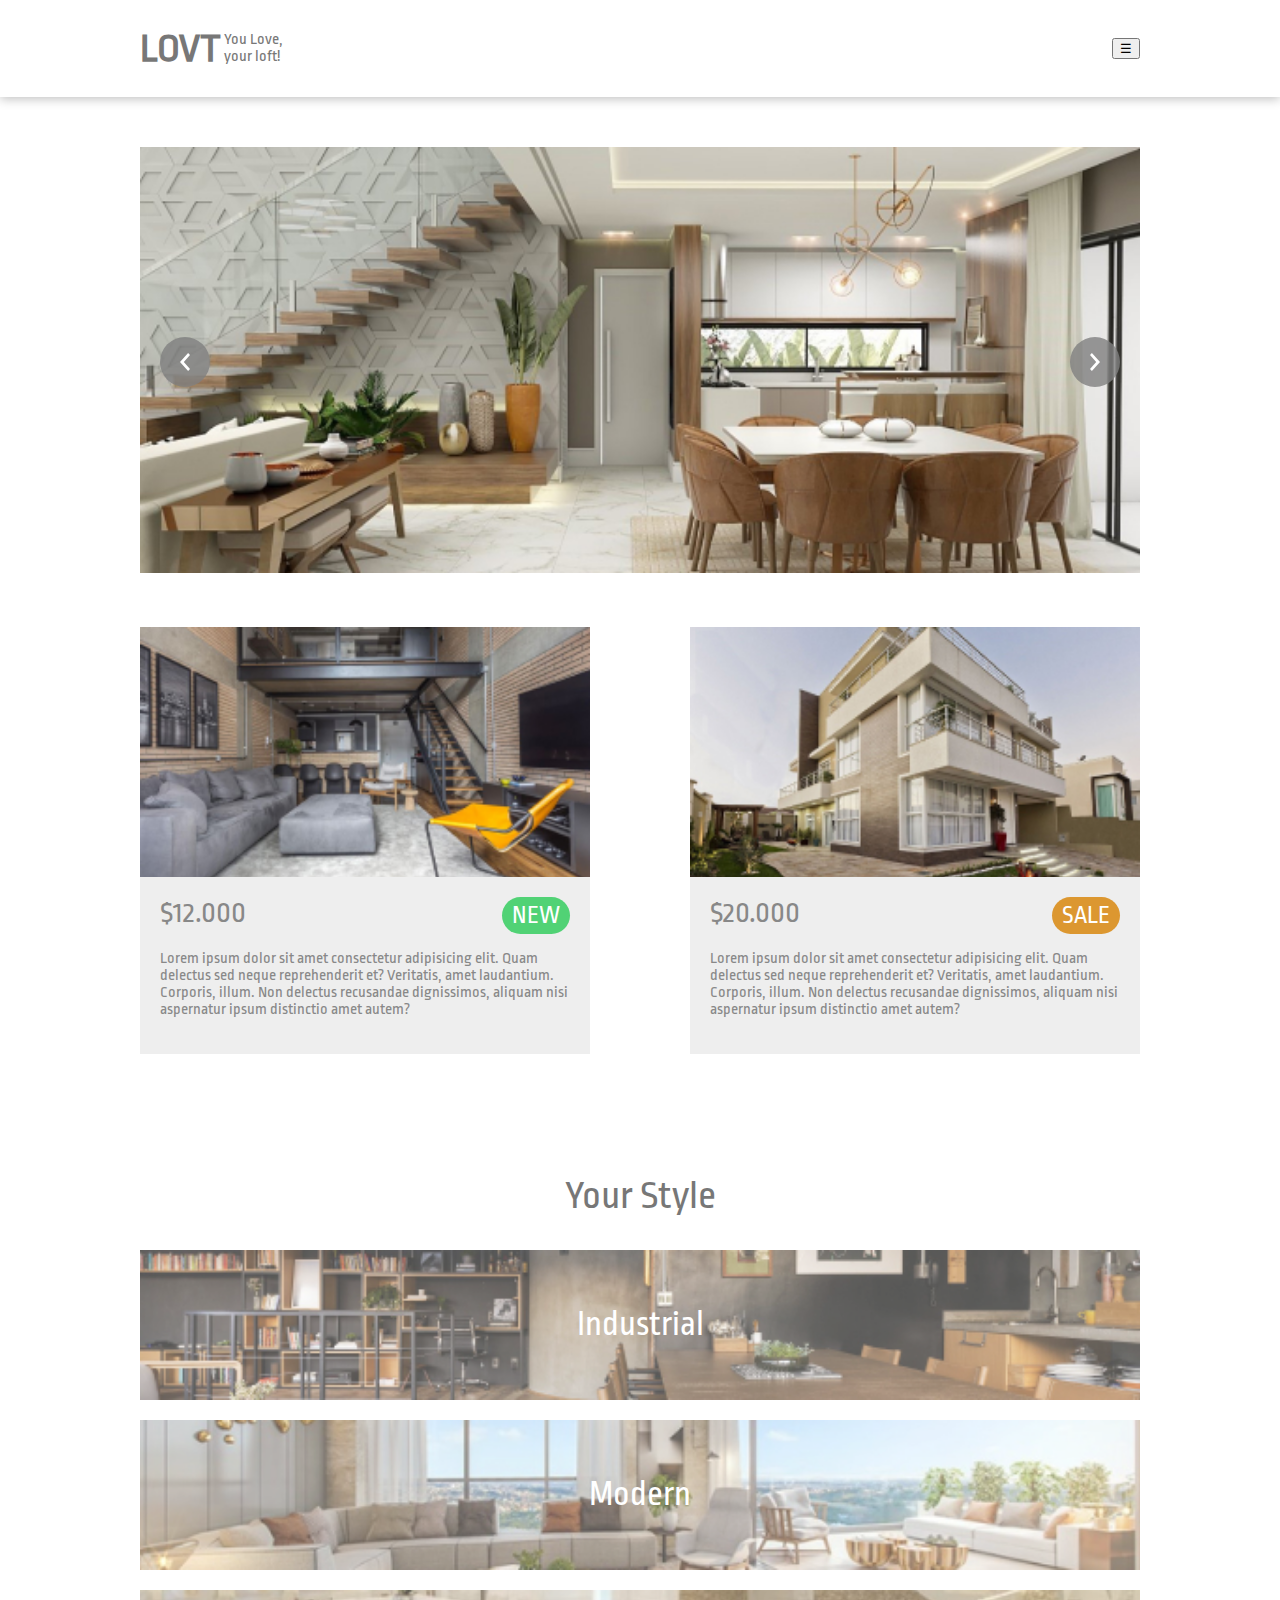
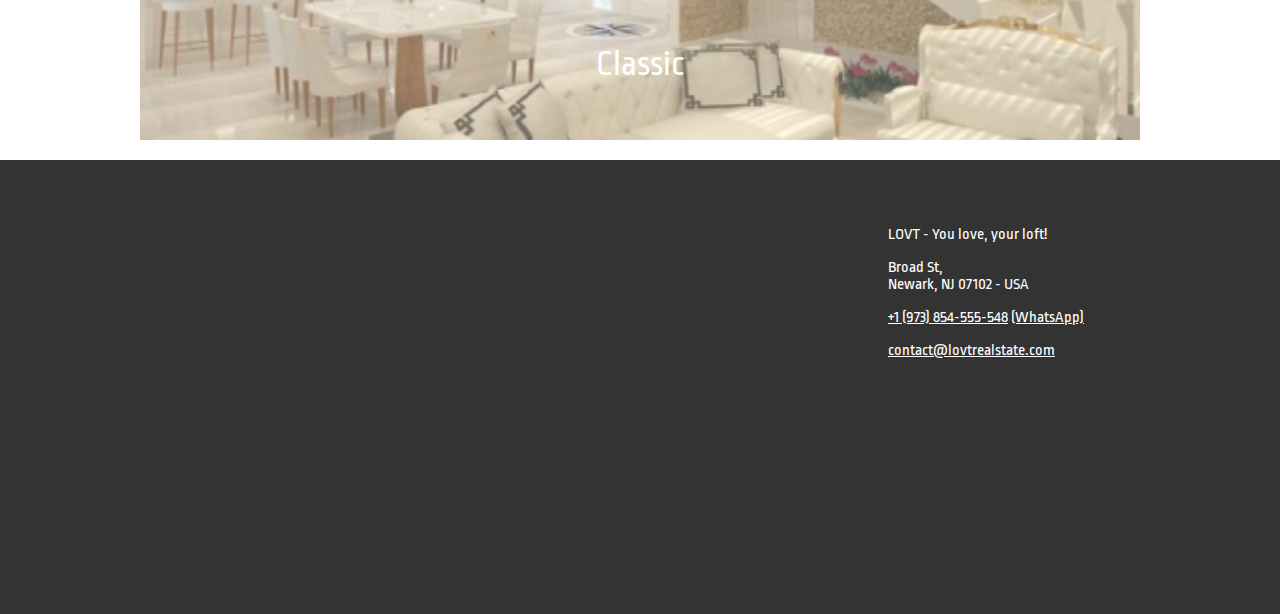
==== index.html @ c206c4b3 "atualização de arquivos Lovt" ====
<!DOCTYPE html>
<html lang="pt-br">
<head>
    <meta charset="UTF-8">
    <meta http-equiv="X-UA-Compatible" content="IE=edge">
    <meta name="viewport" content="width=device-width, initial-scale=1.0">
    <title>LOVT</title>

    <link rel="stylesheet" href="css/style.css">
</head>
<body>
    <header>
        <div class="container">
            <div class="logo">
                <h1>LOVT</h1>
                <h2>You Love, <br>
                    your loft!</h2>
            </div>
    
            <button class="menu-toogle">☰</button>
        </div>
    </header>
    <main>
        <section class="banner">
           <div class="container">
            <div class="slide">
                <img src="img/banner_inicial.jpg" alt="Foto do loft">
            </div>

            <div class="setas">
                <a href="#" class="left" title="anterior">
                    <img src="img/seta_esquerda.svg" alt="Anterior">
                </a>
                <a href="#" class="right" title="próximo">
                    <img src="img/seta_direita.svg" alt="Próximo">
                </a>
            </div>
           </div>
        </section>

        <section class="projects">
            <div class="container">
                <article>
                    <div class="thumb" style="background-image: url('img/foto1.jpg');"></div>
                    <div class="info">
                        <div class="price-tag">
                            <p class="price">$12.000</p>
                            <p class="tag tag-new">NEW</p>
                        </div>
                        <p>Lorem ipsum dolor sit amet consectetur adipisicing elit. Quam delectus sed neque reprehenderit et? Veritatis, amet laudantium. Corporis, illum. Non delectus recusandae dignissimos, aliquam nisi aspernatur ipsum distinctio amet autem?</p>
                    </div>
                </article>
                <article>
                    <div class="thumb" style="background-image: url('img/foto2.jpg');"></div>
                    <div class="info">
                        <div class="price-tag">
                            <p class="price">$20.000</p>
                            <p class="tag tag-sale">SALE</p>
                        </div>
                        <p>Lorem ipsum dolor sit amet consectetur adipisicing elit. Quam delectus sed neque reprehenderit et? Veritatis, amet laudantium. Corporis, illum. Non delectus recusandae dignissimos, aliquam nisi aspernatur ipsum distinctio amet autem?</p>
                    </div>
                </article>
            </div>
        </section>

        <section class="styles">
            <div class="container">
                <h2>Your Style</h2>

                <article style="background-image: url('img/banner_2.jpg');">
                    <h3>Industrial</h3>
                </article>

                <article style="background-image: url('img/banner_3.jpg');">
                    <h3>Modern</h3>
                </article>

                <article style="background-image: url('img/banner_4.jpg');">
                    <h3>Classic</h3>
                </article>
            </div>
        </section>
        
    </main>
    <footer>
        <div class="mapa">
            <iframe src="https://www.google.com/maps/embed?pb=!1m18!1m12!1m3!1d58509.30642183372!2d-46.764452535594025!3d-23.574489031837714!2m3!1f0!2f0!3f0!3m2!1i1024!2i768!4f13.1!3m3!1m2!1s0x94ce50ab7feb4519%3A0x739f0ddb0439cf94!2sDigital%20House%20Brasil!5e0!3m2!1spt-PT!2sbr!4v1620687023186!5m2!1spt-PT!2sbr" width="600" height="450" style="border:0;" allowfullscreen="" loading="lazy"></iframe>
        </div>
        <div class="informacoes">            
            <p>LOVT - You love, your loft!</p>

            <p>Broad St, <br>
                Newark, NJ 07102 - USA</p>

           <p>
               <a href="tel:+1973854555548">+1 (973) 854-555-548</a>
               <a target="_blank"
                    href="https://api.whatsapp.com/send?phone=551973854555548&text=Ol%C3%A1!%20Gostaria%20de%20um%20or%C3%A7amento!"> (WhatsApp)</a>
           </p>

            <p><a href="mailto:contact@lovtrealstate.com">contact@lovtrealstate.com</a></p>
        </div>
    </footer>
</body>

</html>
---- css/style.css ----
@import url('https://fonts.googleapis.com/css2?family=Ropa+Sans&display=swap');

* {
    box-sizing: border-box;
}

body {
    font-family: 'Ropa Sans', sans-serif;
    padding: 0;
    margin: 0;
}

.container {
    width: 1000px;
    max-width: 100%;
    margin: 0 auto;
}

header {
    box-shadow: 0px 2px 10px rgba(0, 0, 0, 0.25);
}

header .container {
    display: flex;
    justify-content: space-between;
    /* alinhamento horizontal */
    align-items: center;
    /* alinhamento vertical */
}

header .logo h1 {
    display: inline-block;
    color: #777;
    font-size: 40px;
}

header .logo h2 {
    display: inline-block;
    color: #777;
    font-size: 16px;
    font-weight: 200;
}

main section.banner .slide img {
    width: 100%;
}

main section.banner .container {
    position: relative;
}

main section.banner .container .setas {
    position: absolute;
    top: 0;
    left: 0;
    width: 100%;
    height: 100%;
    display: flex;
    /*alinhamento horizontel*/
    justify-content: space-between;
    /*alinhamento vertical*/
    align-items: center;
}

main section.banner .container .setas a {
    width: 50px;
    height: 50px;
    border-radius: 50px;
    background-color: rgba(128, 128, 128, 0.8);
    display: flex;
    justify-content: center;
    align-items: center;
    margin: 20px;
}

main section.banner{
    padding: 50px 0;
}

main section.projects .container {
    display: flex;
    justify-content: space-between;
    align-items: center;
}

main section.projects .container article {
    width: 450px;
    max-width: 100%;
    background-color: #EEEEEE;
    color: #888888;
}

main section.projects .container article .thumb {
    width: 100%;
    height: 250px;
    background-repeat: no-repeat;
    background-size: cover;
}

main section.projects .container article .info {
    padding: 20px;
}

main section.projects .container article .info .price-tag {
    display: flex;
    justify-content: space-between;
}

main section.projects .container article .price {
    font-size: 30px;
    margin: 0;
}

main section.projects .container article .info .tag {
    padding: 5px 10px;
    background-color: gray;
    color: #fff;
    margin: 0;
    border-radius: 25px;
    font-size: 25px;
}

main section.projects .container article .info .tag-new {
    background-color: #51D275;
}

main section.projects .container article .info .tag-sale {
    background-color: #DC9730;
}

main section.styles h2 {
    display: flex;
    justify-content: center;
    align-items: center;
    margin-top: 120px;
    color: #777;
    font-size: 40px;
    font-weight: 200;
}

main section.styles article {
    width: 100%;
    height: 150px;
    background-size: cover;
    background-position: center;
    position: relative;
    margin: 20px 0;
}

main section.styles article h3 {
    position: absolute;
    top: 0;
    left: 0;
    width: 100%;
    height: 100%;
    background-color: rgba(255, 255, 255, 0.3);
    display: flex;
    justify-content: center;
    align-items: center;
    margin: 0;
    font-size: 35px;
    color: #fff;
    font-weight: 400;
}

footer {
    background-color: #333333;
    color: #ffffff;
    padding: 50px;
    display: flex;
    justify-content: space-around;
}

footer a:any-link {
    color: #ffffff
}

footer iframe {
    width: 400px;
    height: 350px;
    max-width: 100%;  
}

@media (max-width: 900px) {
    .container {
        padding: 0 40px;
    }

    main section.projects .container {
        justify-content: center;
        flex-wrap: wrap;
    }

    main section.projects .container article {
        margin: 20px 0;
    }
}

@media (max-width: 740px) {
    footer {
        flex-wrap: wrap;
        flex-direction: column;
        align-items: center;
    }
}
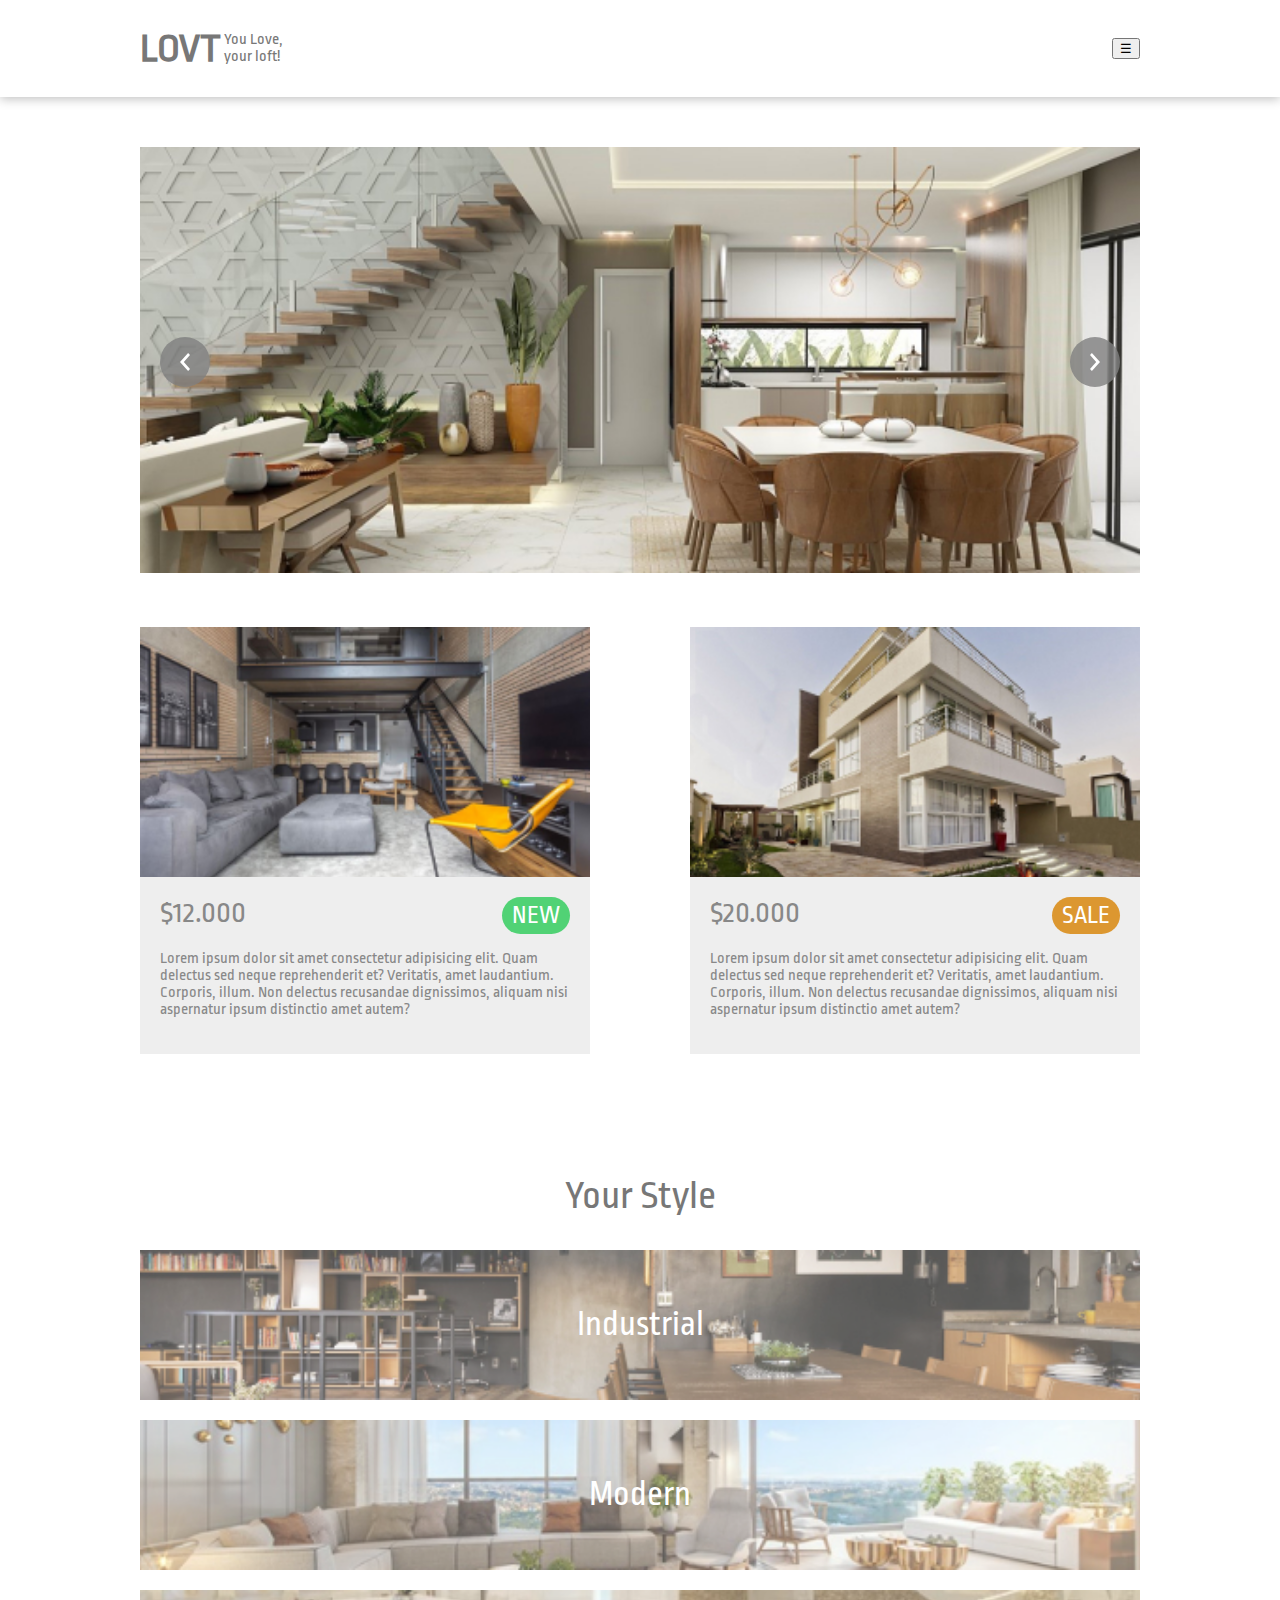
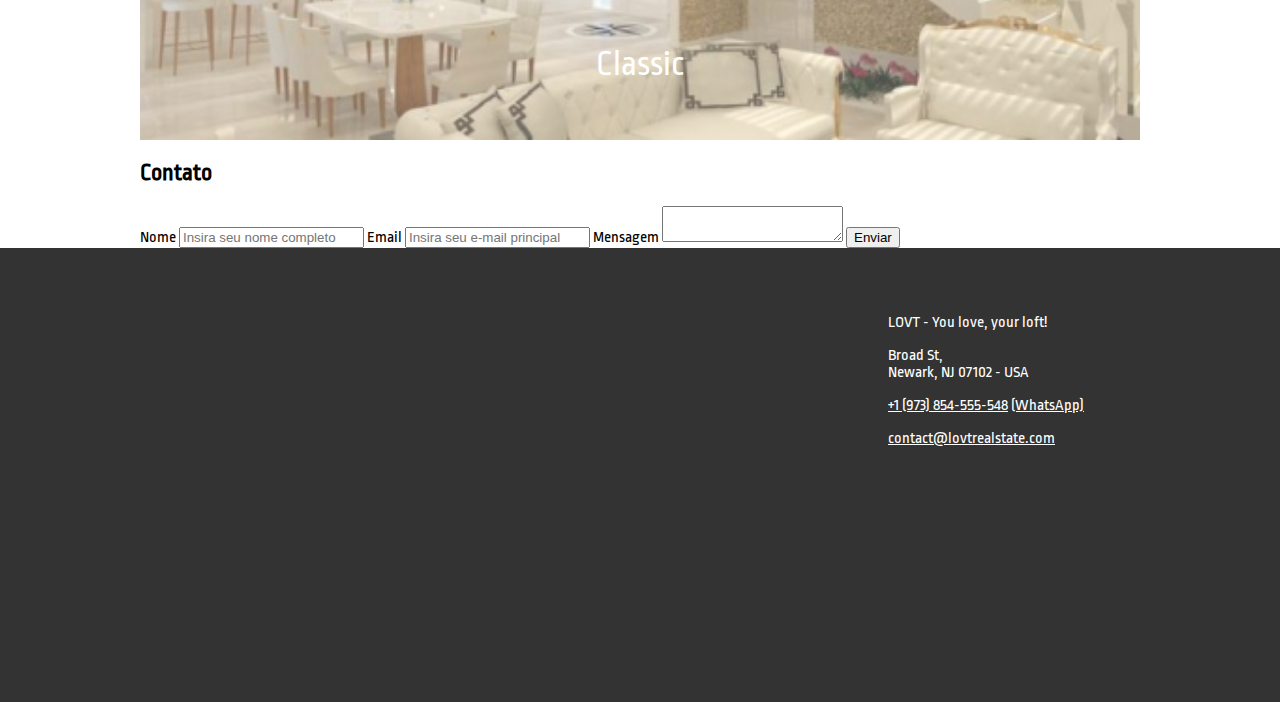
==== commit bad3761f: "inclusão form" ====
--- a/index.html
+++ b/index.html
@@ -80,7 +80,23 @@
                 </article>
             </div>
         </section>
-        
+        <section class="contato">
+            <div class="container">
+               <h2>Contato</h2>
+                <form>
+                    <label for="input_nome">Nome</label>
+                    <input type="text" name="nome" id="input_nome" placeholder="Insira seu nome completo">
+                    
+                    <label for="input_email">Email</label>
+                    <input type="email" name="email" id="input_email" placeholder="Insira seu e-mail principal">
+                
+                    <label for="input_mensagem">Mensagem</label>
+                    <textarea name="mensagem" id="input_mensagem"></textarea>
+
+                    <button type="submit">Enviar</button>
+                </form>
+            </div>
+        </section>
     </main>
     <footer>
         <div class="mapa">
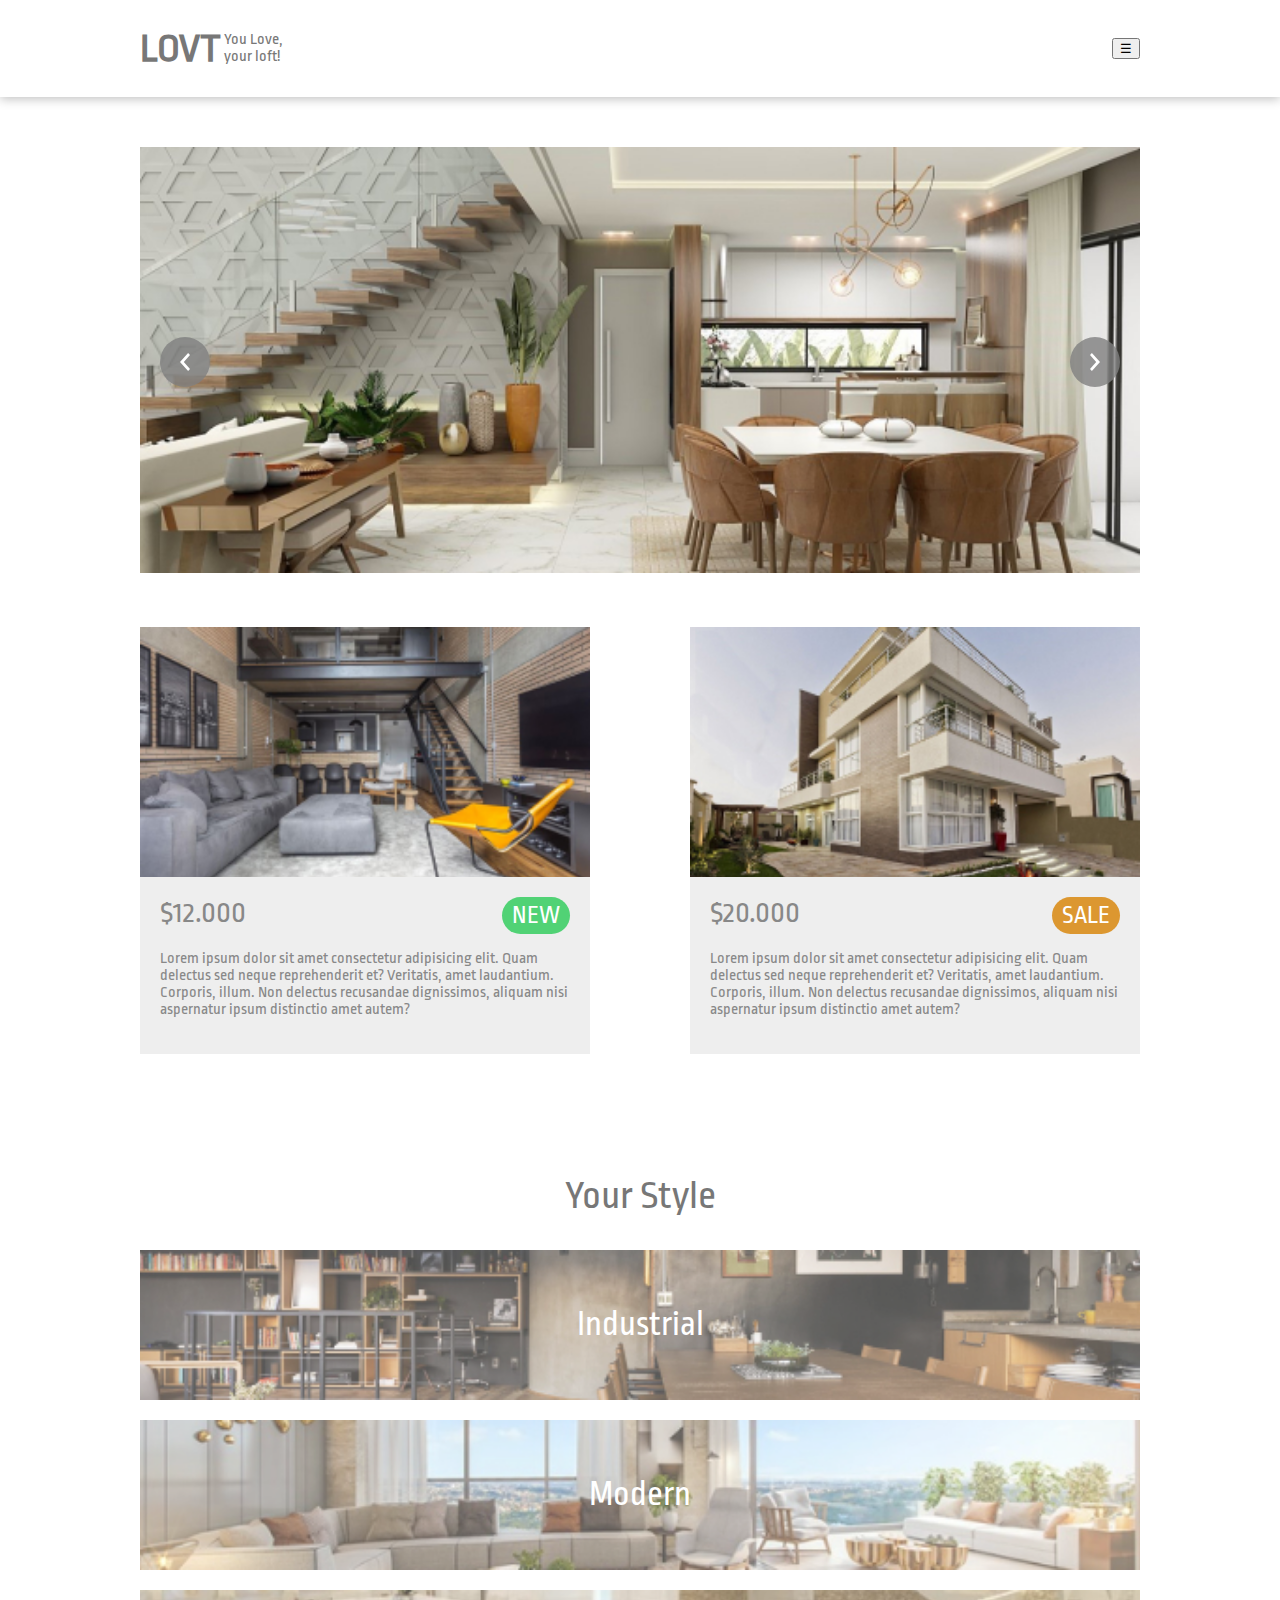
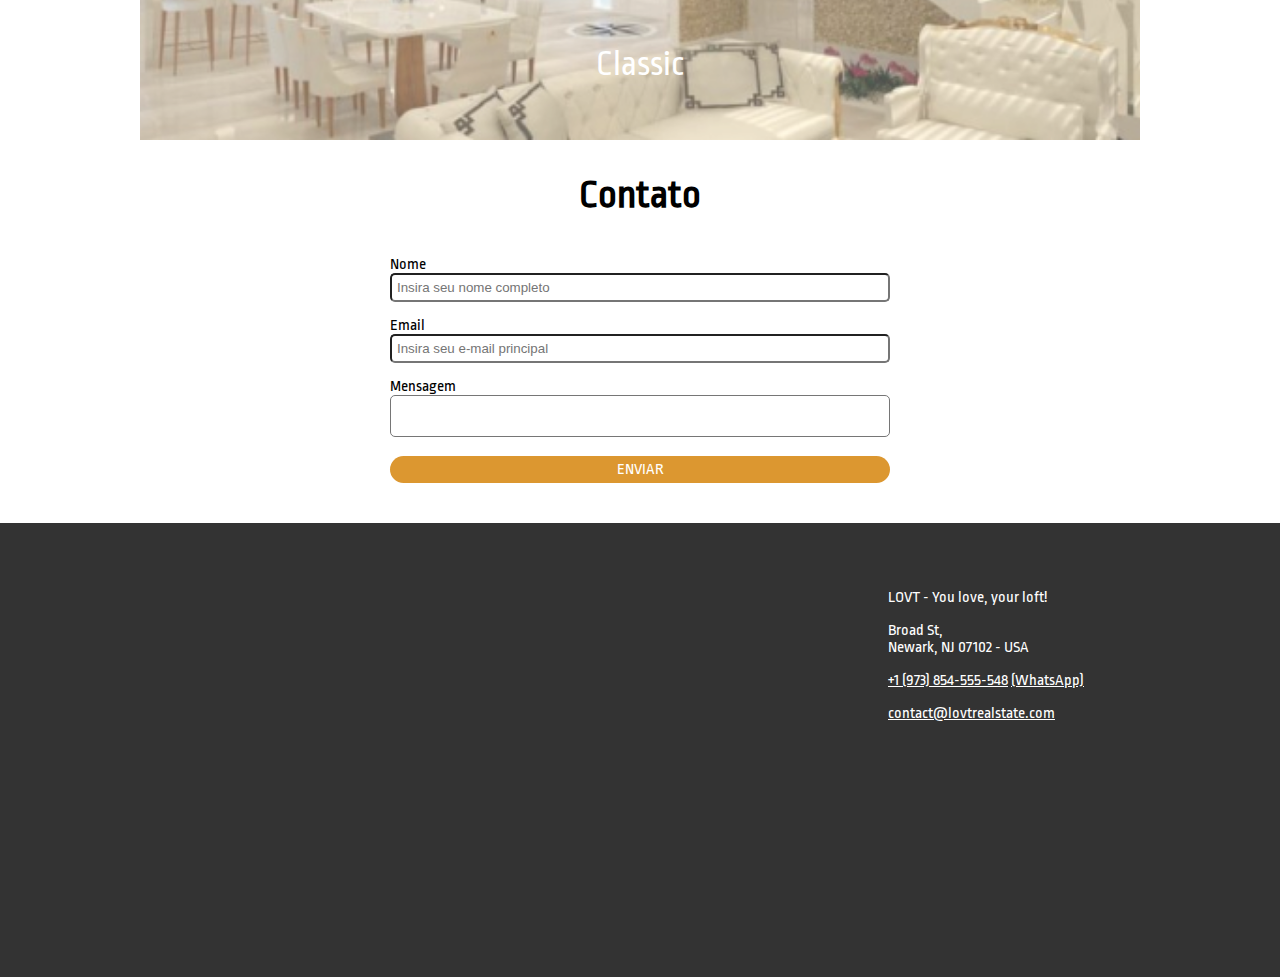
==== commit 66b0178e: "ajuste formulário" ====
--- a/index.html
+++ b/index.html
@@ -85,13 +85,15 @@
                <h2>Contato</h2>
                 <form>
                     <label for="input_nome">Nome</label>
-                    <input type="text" name="nome" id="input_nome" placeholder="Insira seu nome completo">
-                    
+                    <input type="text" name="nome" id="input_nome" placeholder="Insira seu nome completo"
+                    required>
+
                     <label for="input_email">Email</label>
-                    <input type="email" name="email" id="input_email" placeholder="Insira seu e-mail principal">
-                
+                    <input type="email" name="email" id="input_email" placeholder="Insira seu e-mail principal"
+                    required>
+
                     <label for="input_mensagem">Mensagem</label>
-                    <textarea name="mensagem" id="input_mensagem"></textarea>
+                    <textarea name="mensagem" id="input_mensagem" required></textarea>
 
                     <button type="submit">Enviar</button>
                 </form>
--- a/css/style.css
+++ b/css/style.css
@@ -163,6 +163,43 @@
     font-weight: 400;
 }
 
+section.contato h2 {
+    text-align: center;
+    font-size: 40px;
+}
+
+section.contato form {
+    width: 500px;
+    max-width: 100%;
+    margin: 40px auto;
+}
+
+section.contato form input,
+section.contato form textarea {
+    width: 100%;
+    padding: 5px;
+    resize: none;
+    border-radius: 5px;
+    margin-bottom: 15px;
+}
+
+section.contato form button {
+    width: 100%;
+    padding: 5px;
+    font-size: 16px;
+    background-color: #DC9730;
+    color: #fff;
+    border: none;
+    text-transform: uppercase;
+    border-radius: 20px;
+    font-family: 'Ropa Sans', sans-serif;
+    cursor: pointer;
+}
+
+section.contato form button:hover {
+    background-color: #51D275;
+}
+
 footer {
     background-color: #333333;
     color: #ffffff;
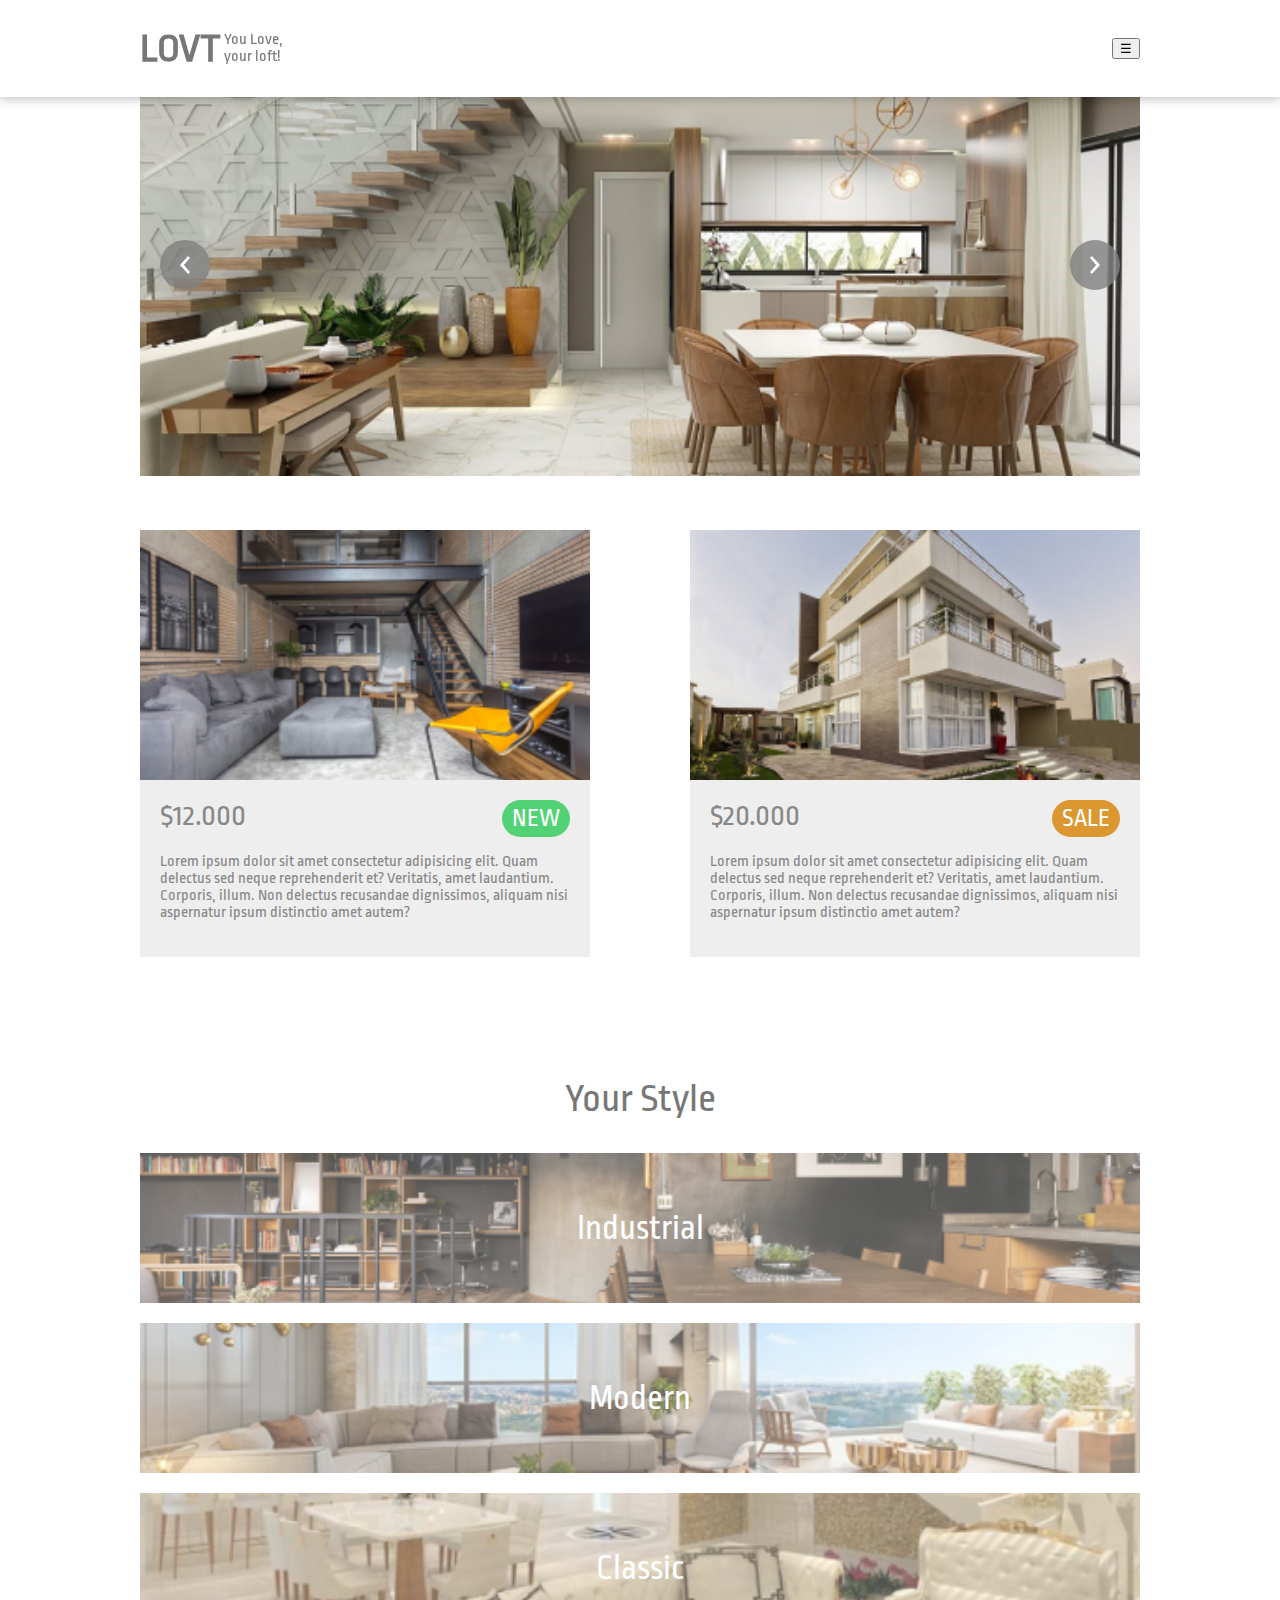
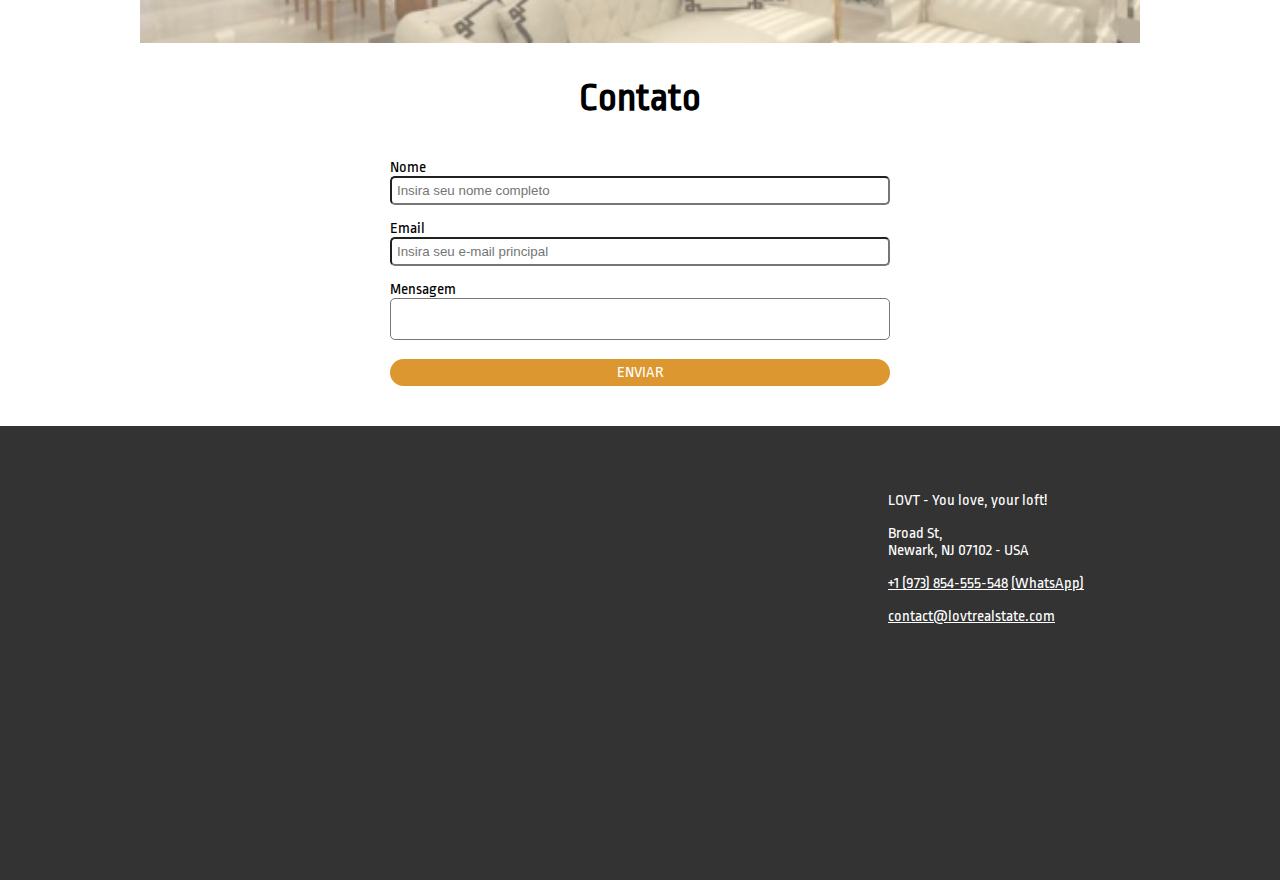
==== commit 6216dbc4: "páginas sucesso e interesse" ====
--- a/index.html
+++ b/index.html
@@ -8,6 +8,7 @@
 
     <link rel="stylesheet" href="css/style.css">
 </head>
+
 <body>
     <header>
         <div class="container">
@@ -83,7 +84,8 @@
         <section class="contato">
             <div class="container">
                <h2>Contato</h2>
-                <form>
+                <form action= "form_sucesso.html"> 
+            <!-- ação para direcionar para a página de sucesso após enviar formulário -->
                     <label for="input_nome">Nome</label>
                     <input type="text" name="nome" id="input_nome" placeholder="Insira seu nome completo"
                     required>
--- a/css/style.css
+++ b/css/style.css
@@ -18,6 +18,15 @@
 
 header {
     box-shadow: 0px 2px 10px rgba(0, 0, 0, 0.25);
+    position: fixed;
+    /* fixar header na tela */
+    width: 100%;
+    background-color:#fff;
+    z-index: 3;
+     /* projeta o header para frente ou para trás */
+     top: 0;
+     left: 0;
+     /* posicionamento*/
 }
 
 header .container {
@@ -168,14 +177,15 @@
     font-size: 40px;
 }
 
-section.contato form {
+form {
     width: 500px;
     max-width: 100%;
     margin: 40px auto;
 }
 
-section.contato form input,
-section.contato form textarea {
+form input:not([type='radio']):not([type='checkbox']),
+form textarea,
+form select {
     width: 100%;
     padding: 5px;
     resize: none;
@@ -183,7 +193,11 @@
     margin-bottom: 15px;
 }
 
-section.contato form button {
+form fieldset {
+    margin: 10px 0;
+}
+
+form button {
     width: 100%;
     padding: 5px;
     font-size: 16px;
@@ -196,7 +210,7 @@
     cursor: pointer;
 }
 
-section.contato form button:hover {
+form button:hover {
     background-color: #51D275;
 }
 
@@ -216,6 +230,25 @@
     width: 400px;
     height: 350px;
     max-width: 100%;  
+}
+
+.main-form {
+    padding: 100px 0;
+    text-align: center
+}
+
+/* estilo de botão para <button> ou <a> */
+.btn-primary {
+    background-color: #DC9730;
+    color: #fff;
+    text-decoration: none;
+    display: inline-block;
+    padding: 5px 15px;
+    border-radius: 20px;   
+}
+
+.btn-primary:hover {
+    background-color: #51D275;
 }
 
 @media (max-width: 900px) {
